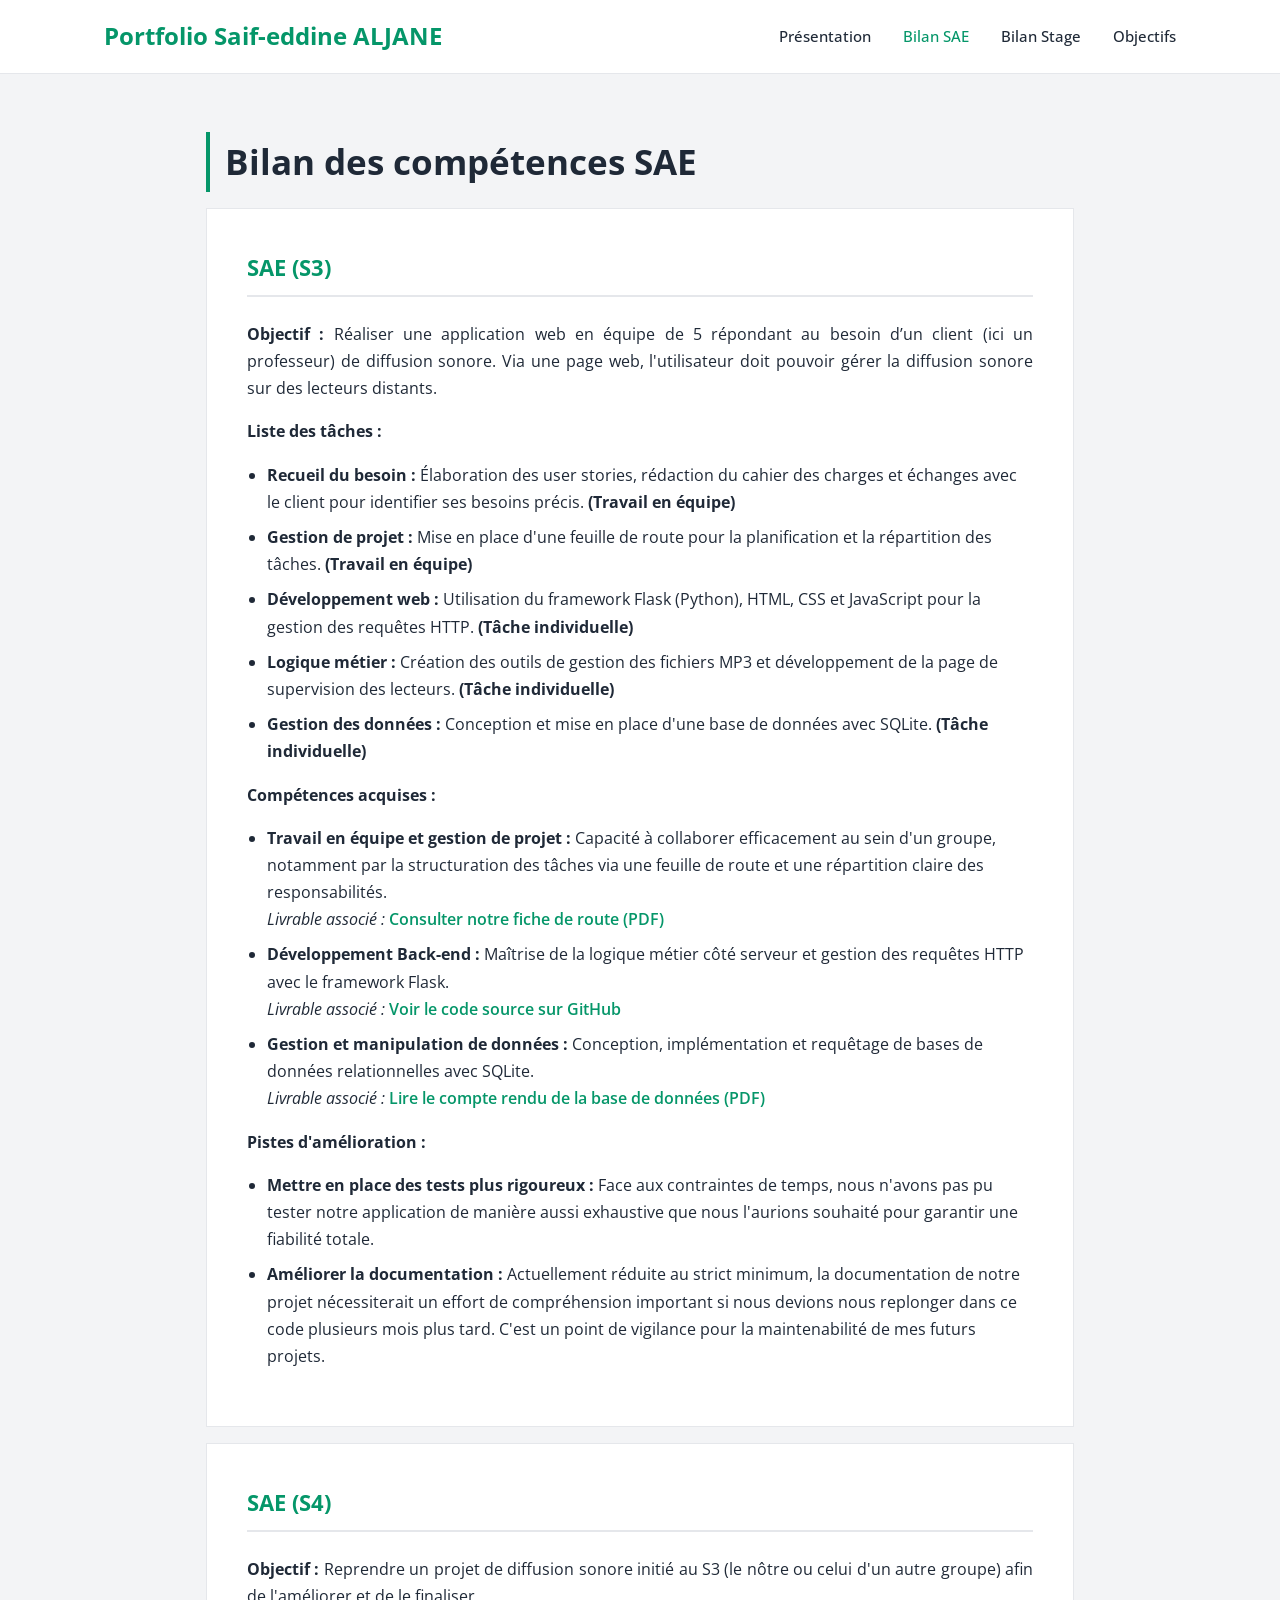
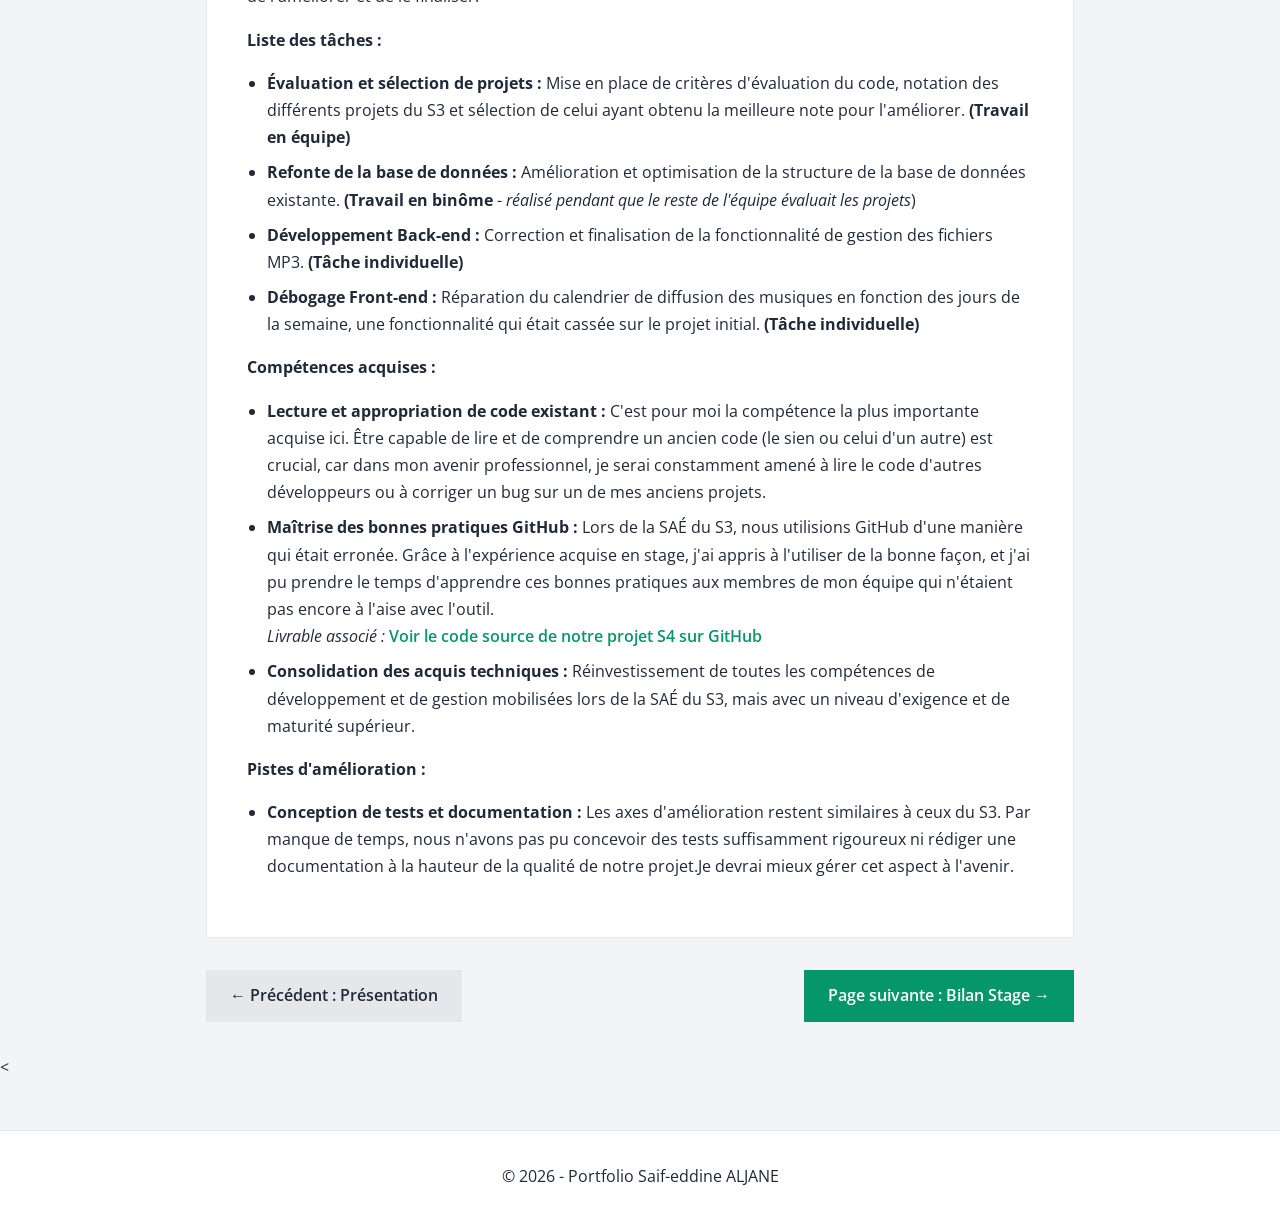
==== competences.html @ 90837156 "Déplacement des fichiers à la racine pour GitHub Pages" ====
<!DOCTYPE html>
<html lang="fr">
<head>
    <meta charset="UTF-8">
    <meta name="viewport" content="width=device-width, initial-scale=1.0">
    <title>Bilan SAÉ - Portfolio</title>
    <link rel="stylesheet" href="assets/css/style.css">
</head>
<body>
    <header>
        <nav>
            <div class="logo">Portfolio Saif-eddine ALJANE</div>
            <ul class="nav-links">
                <li><a href="index.html"> Présentation</a></li>
                <li><a href="competences.html" style="color: var(--secondary-color);">Bilan SAE</a></li>
                <li><a href="stage.html">Bilan Stage</a></li>
                <li><a href="objectifs.html">Objectifs</a></li>
            </ul>
        </nav>
    </header>

    <main>
        <h1 class="page-title">Bilan des compétences SAE</h1>
        
        <section class="section-card">
            <h2>SAE (S3)</h2>
            <div class="content-text">
                <p><strong>Objectif :</strong> Réaliser une application web en équipe de 5 répondant au besoin d’un client (ici un professeur) de diffusion sonore. Via une page web, l'utilisateur doit pouvoir gérer la diffusion sonore sur des lecteurs distants.</p>
                
                <p><strong>Liste des tâches :</strong></p>
                <ul>
                    <li><strong>Recueil du besoin :</strong> Élaboration des user stories, rédaction du cahier des charges et échanges avec le client pour identifier ses besoins précis. <strong>(Travail en équipe)</strong></li>
                    <li><strong>Gestion de projet :</strong> Mise en place d'une feuille de route pour la planification et la répartition des tâches. <strong>(Travail en équipe)</strong></li>
                    <li><strong>Développement web :</strong> Utilisation du framework Flask (Python), HTML, CSS et JavaScript pour la gestion des requêtes HTTP. <strong>(Tâche individuelle)</strong></li>
                    <li><strong>Logique métier :</strong> Création des outils de gestion des fichiers MP3 et développement de la page de supervision des lecteurs. <strong>(Tâche individuelle)</strong></li>
                    <li><strong>Gestion des données :</strong> Conception et mise en place d'une base de données avec SQLite. <strong>(Tâche individuelle)</strong></li>
                </ul>

                <p><strong>Compétences acquises :</strong></p>
                <ul>
                    <li><strong>Travail en équipe et gestion de projet :</strong> Capacité à collaborer efficacement au sein d'un groupe, notamment par la structuration des tâches via une feuille de route et une répartition claire des responsabilités. 
                        <br><em>Livrable associé :</em> <a href="assets/docs/Fiche_de_route.pdf" target="_blank" class="btn-link">Consulter notre fiche de route (PDF)</a>
                    </li>
                    <li><strong>Développement Back-end :</strong> Maîtrise de la logique métier côté serveur et gestion des requêtes HTTP avec le framework Flask. 
                        <br><em>Livrable associé :</em> <a href="https://github.com/hrtxr/SoundStream" target="_blank" class="btn-link">Voir le code source sur GitHub</a>
                    </li>
                    <li><strong>Gestion et manipulation de données :</strong> Conception, implémentation et requêtage de bases de données relationnelles avec SQLite. 
                        <br><em>Livrable associé :</em> <a href="assets/docs/Compte_rendu_base_de_données.pdf" target="_blank" class="btn-link">Lire le compte rendu de la base de données (PDF)</a>
                    </li>
                </ul>

                <p><strong>Pistes d'amélioration :</strong></p>
                <ul>
                    <li><strong>Mettre en place des tests plus rigoureux :</strong> Face aux contraintes de temps, nous n'avons pas pu tester notre application de manière aussi exhaustive que nous l'aurions souhaité pour garantir une fiabilité totale.</li>
                    <li><strong>Améliorer la documentation :</strong> Actuellement réduite au strict minimum, la documentation de notre projet nécessiterait un effort de compréhension important si nous devions nous replonger dans ce code plusieurs mois plus tard. C'est un point de vigilance pour la maintenabilité de mes futurs projets.</li>
                </ul>
            </div>
        </section>

        <section class="section-card">
            <h2>SAE (S4)</h2>
            <div class="content-text">
                <p><strong>Objectif :</strong> Reprendre un projet de diffusion sonore initié au S3 (le nôtre ou celui d'un autre groupe) afin de l'améliorer et de le finaliser.</p>

                <p><strong>Liste des tâches :</strong></p>
                <ul>
                    <li><strong>Évaluation et sélection de projets :</strong> Mise en place de critères d'évaluation du code, notation des différents projets du S3 et sélection de celui ayant obtenu la meilleure note pour l'améliorer. <strong>(Travail en équipe)</strong></li>
                    <li><strong>Refonte de la base de données :</strong> Amélioration et optimisation de la structure de la base de données existante. <strong>(Travail en binôme</strong> - <em>réalisé pendant que le reste de l'équipe évaluait les projets</em>)</li>
                    <li><strong>Développement Back-end :</strong> Correction et finalisation de la fonctionnalité de gestion des fichiers MP3. <strong>(Tâche individuelle)</strong></li>
                    <li><strong>Débogage Front-end :</strong> Réparation du calendrier de diffusion des musiques en fonction des jours de la semaine, une fonctionnalité qui était cassée sur le projet initial. <strong>(Tâche individuelle)</strong></li>
                </ul>

                <p><strong>Compétences acquises :</strong></p>
                <ul>
                    <li><strong>Lecture et appropriation de code existant :</strong> C'est pour moi la compétence la plus importante acquise ici. Être capable de lire et de comprendre un ancien code (le sien ou celui d'un autre) est crucial, car dans mon avenir professionnel, je serai constamment amené à lire le code d'autres développeurs ou à corriger un bug sur un de mes anciens projets.</li>
                    <li><strong>Maîtrise des bonnes pratiques GitHub :</strong> Lors de la SAÉ du S3, nous utilisions GitHub d'une manière qui était erronée. Grâce à l'expérience acquise en stage, j'ai appris à l'utiliser de la bonne façon, et j'ai pu prendre le temps d'apprendre ces bonnes pratiques aux membres de mon équipe qui n'étaient pas encore à l'aise avec l'outil.
                        <br><em>Livrable associé :</em> <a href="https://github.com/Hachimohammed/SoundStream" target="_blank" class="btn-link">Voir le code source de notre projet S4 sur GitHub</a>
                    </li>
                    <li><strong>Consolidation des acquis techniques :</strong> Réinvestissement de toutes les compétences de développement et de gestion mobilisées lors de la SAÉ du S3, mais avec un niveau d'exigence et de maturité supérieur.</li>
                </ul>

                <p><strong>Pistes d'amélioration :</strong></p>
                <ul>
                    <li><strong>Conception de tests et documentation :</strong> Les axes d'amélioration restent similaires à ceux du S3. Par manque de temps, nous n'avons pas pu concevoir des tests suffisamment rigoureux ni rédiger une documentation à la hauteur de la qualité de notre projet.Je devrai mieux gérer cet aspect à l'avenir.</li>
                </ul>
            </div>
        </section>

        <div class="pagination">
            <a href="index.html" class="btn-nav btn-nav-prev">&larr; Précédent : Présentation</a>
            <a href="stage.html" class="btn-nav">Page suivante : Bilan Stage &rarr;</a>
        </div>

    </main>
    <<footer><p>&copy; 2026 - Portfolio Saif-eddine ALJANE</p></footer>
</body>
</html>
---- assets/css/style.css ----
@import url('https://fonts.googleapis.com/css2?family=Open+Sans:wght@400;500;600;700&display=swap');

:root {
    --primary-color: #ffffff;
    --secondary-color: #059669;
    --secondary-hover: #047857;
    --bg-color: #f3f4f6;
    --text-color: #1f2937;
    --text-muted: #4b5563;
    --card-bg: #ffffff;
    --border-color: #e5e7eb;
}

* {
    margin: 0;
    padding: 0;
    box-sizing: border-box;
}

body {
    font-family: 'Open Sans', sans-serif;
    background-color: var(--bg-color);
    color: var(--text-color);
    line-height: 1.7;
}

header {
    background-color: var(--primary-color);
    position: fixed;
    width: 100%;
    top: 0;
    z-index: 1000;
    border-bottom: 1px solid var(--border-color);
}

nav {
    display: flex;
    justify-content: space-between;
    align-items: center;
    padding: 1rem 5%;
    max-width: 1200px;
    margin: auto;
}

.logo {
    color: var(--secondary-color);
    font-size: 1.5rem;
    font-weight: 700;
}

.nav-links {
    display: flex;
    list-style: none;
}

.nav-links li {
    margin-left: 2rem;
}

.nav-links a {
    color: var(--text-color);
    text-decoration: none;
    font-weight: 500;
    font-size: 0.95rem;
    transition: color 0.3s ease;
}

.nav-links a:hover {
    color: var(--secondary-color);
}

main {
    padding-top: 100px;
    max-width: 900px;
    margin: 0 auto;
    padding-bottom: 2rem;
}

h1.page-title {
    font-size: 2.2rem;
    color: var(--text-color);
    margin: 2rem 1rem 1rem 1rem;
    border-left: 4px solid var(--secondary-color);
    padding-left: 15px;
}

.section-card {
    background: var(--card-bg);
    padding: 2.5rem;
    margin: 1rem;
    border: 1px solid var(--border-color);
    border-radius: 0; 
}

.section-card h2 {
    color: var(--secondary-color);
    margin-bottom: 1.5rem;
    font-size: 1.4rem;
    border-bottom: 2px solid var(--border-color);
    padding-bottom: 0.5rem;
}

.section-card h3 {
    margin-top: 1.5rem;
    margin-bottom: 0.5rem;
    color: var(--text-color);
}

.content-text p {
    margin-bottom: 1rem;
    text-align: justify;
}

.content-text ul {
    margin-left: 20px;
    margin-bottom: 1rem;
}

.content-text li {
    margin-bottom: 0.5rem;
}

.btn-link {
    color: var(--secondary-color);
    text-decoration: none;
    font-weight: 600;
}

.btn-link:hover {
    text-decoration: underline;
}

/* --- Pagination (Boutons page suivante/précédente) --- */
.pagination {
    display: flex;
    justify-content: space-between;
    margin: 2rem 1rem 0 1rem;
}

.pagination.right-only {
    justify-content: flex-end;
}

.btn-nav {
    display: inline-block;
    padding: 0.8rem 1.5rem;
    background-color: var(--secondary-color);
    color: #ffffff;
    text-decoration: none;
    font-weight: 600;
    border: none;
    transition: background-color 0.3s ease;
}

.btn-nav:hover {
    background-color: var(--secondary-hover);
    color: #ffffff;
}

.btn-nav-prev {
    background-color: #e5e7eb;
    color: var(--text-color);
}

.btn-nav-prev:hover {
    background-color: #d1d5db;
    color: var(--text-color);
}

footer {
    text-align: center;
    padding: 2rem;
    background-color: var(--primary-color);
    border-top: 1px solid var(--border-color);
    margin-top: 3rem;
}

.instruction {
    color: var(--text-muted);
    font-style: italic;
    font-size: 0.9rem;
    margin-bottom: 15px;
    border-left: 3px solid var(--secondary-color);
    padding-left: 10px;
}
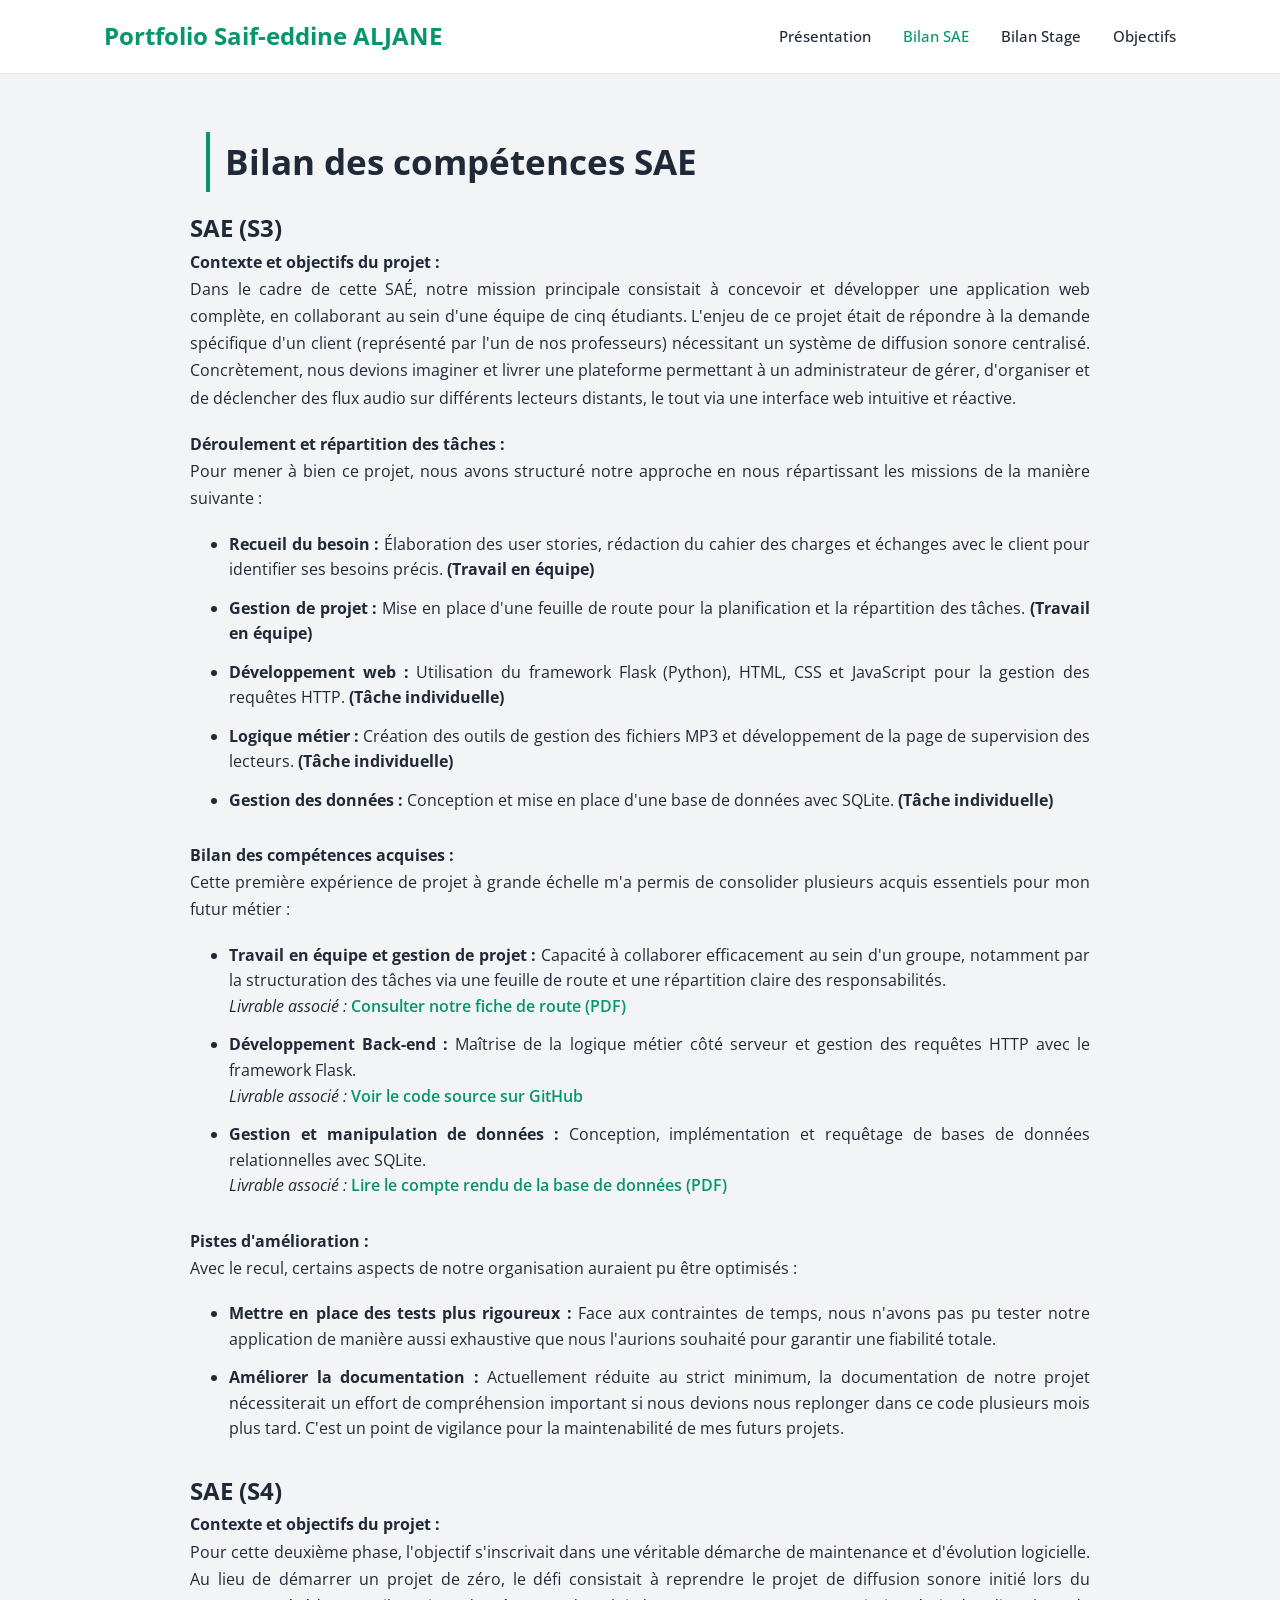
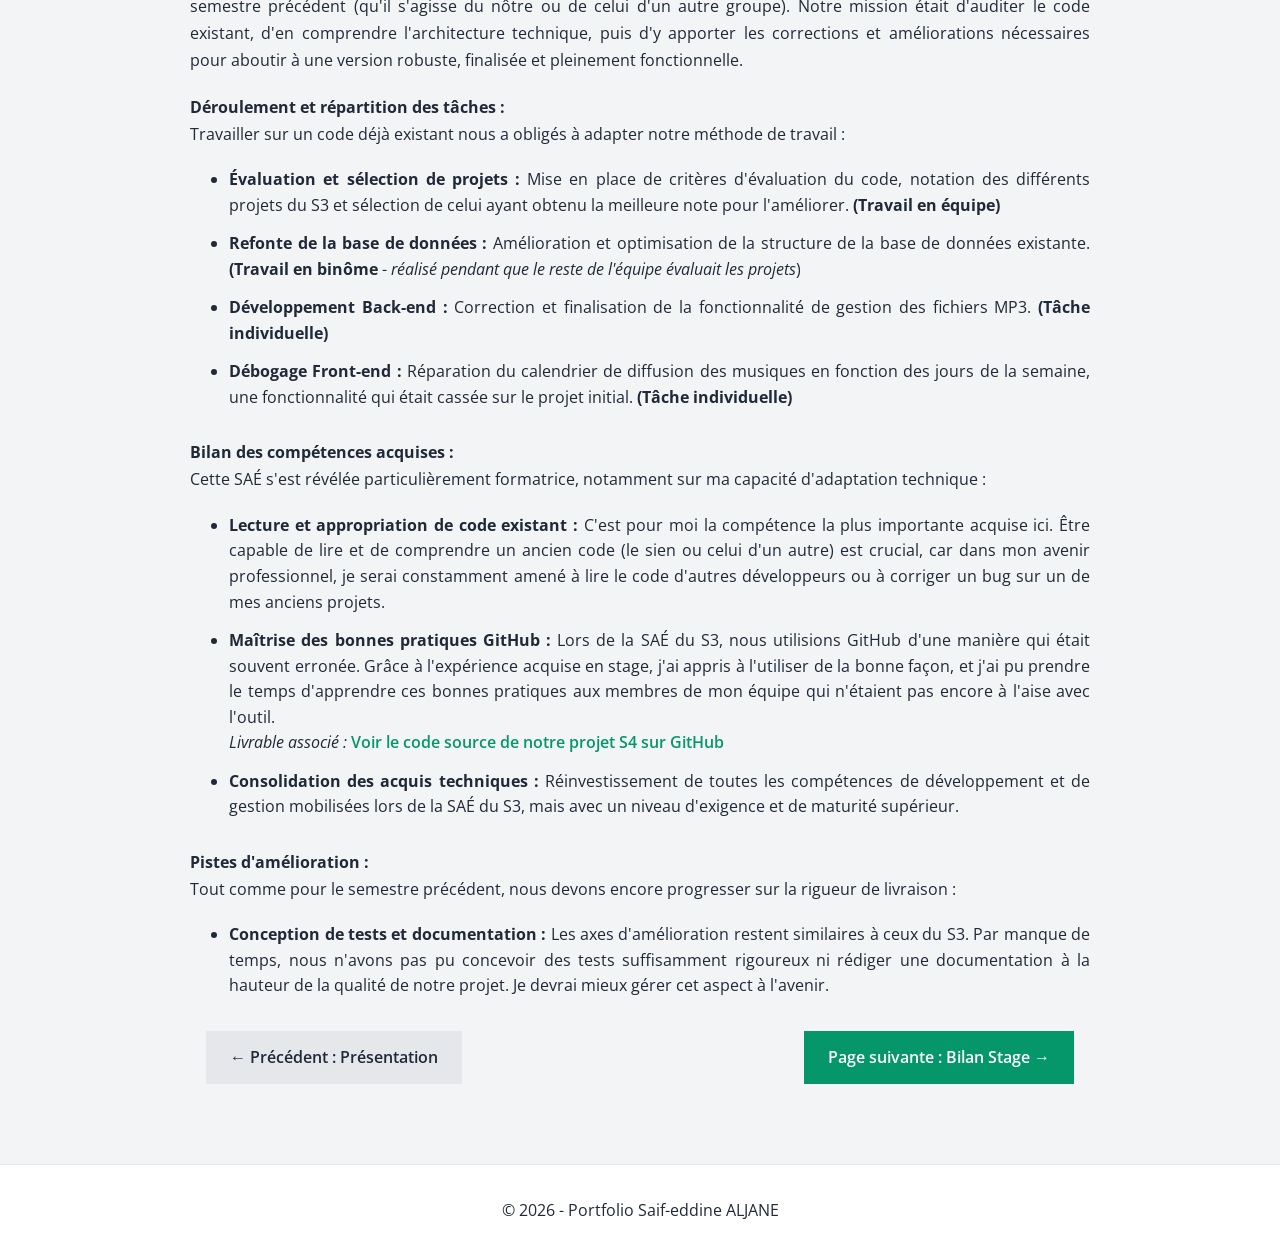
==== commit 05c33288: "portfolio v2" ====
--- a/competences.html
+++ b/competences.html
@@ -5,6 +5,25 @@
     <meta name="viewport" content="width=device-width, initial-scale=1.0">
     <title>Bilan SAÉ - Portfolio</title>
     <link rel="stylesheet" href="assets/css/style.css">
+    <style>
+        /* Optimisations pour le confort de lecture et l'alignement */
+        .content-text p {
+            text-align: justify;
+            margin-bottom: 1.2rem;
+        }
+        .content-text ul {
+            margin-bottom: 1.8rem;
+            padding-left: 1.2rem;
+        }
+        .content-text li {
+            text-align: justify;
+            margin-bottom: 0.8rem; /* Donne de l'espace entre chaque puce */
+            line-height: 1.6;
+        }
+        .content-text li br {
+            margin-bottom: 0.3rem;
+        }
+    </style>
 </head>
 <body>
     <header>
@@ -22,12 +41,14 @@
     <main>
         <h1 class="page-title">Bilan des compétences SAE</h1>
         
-        <section class="section-card">
+
             <h2>SAE (S3)</h2>
             <div class="content-text">
-                <p><strong>Objectif :</strong> Réaliser une application web en équipe de 5 répondant au besoin d’un client (ici un professeur) de diffusion sonore. Via une page web, l'utilisateur doit pouvoir gérer la diffusion sonore sur des lecteurs distants.</p>
+                <p><strong>Contexte et objectifs du projet :</strong><br>
+                Dans le cadre de cette SAÉ, notre mission principale consistait à concevoir et développer une application web complète, en collaborant au sein d'une équipe de cinq étudiants. L'enjeu de ce projet était de répondre à la demande spécifique d'un client (représenté par l'un de nos professeurs) nécessitant un système de diffusion sonore centralisé. Concrètement, nous devions imaginer et livrer une plateforme permettant à un administrateur de gérer, d'organiser et de déclencher des flux audio sur différents lecteurs distants, le tout via une interface web intuitive et réactive.</p>
                 
-                <p><strong>Liste des tâches :</strong></p>
+                <p><strong>Déroulement et répartition des tâches :</strong><br>
+                Pour mener à bien ce projet, nous avons structuré notre approche en nous répartissant les missions de la manière suivante :</p>
                 <ul>
                     <li><strong>Recueil du besoin :</strong> Élaboration des user stories, rédaction du cahier des charges et échanges avec le client pour identifier ses besoins précis. <strong>(Travail en équipe)</strong></li>
                     <li><strong>Gestion de projet :</strong> Mise en place d'une feuille de route pour la planification et la répartition des tâches. <strong>(Travail en équipe)</strong></li>
@@ -36,7 +57,8 @@
                     <li><strong>Gestion des données :</strong> Conception et mise en place d'une base de données avec SQLite. <strong>(Tâche individuelle)</strong></li>
                 </ul>
 
-                <p><strong>Compétences acquises :</strong></p>
+                <p><strong>Bilan des compétences acquises :</strong><br>
+                Cette première expérience de projet à grande échelle m'a permis de consolider plusieurs acquis essentiels pour mon futur métier :</p>
                 <ul>
                     <li><strong>Travail en équipe et gestion de projet :</strong> Capacité à collaborer efficacement au sein d'un groupe, notamment par la structuration des tâches via une feuille de route et une répartition claire des responsabilités. 
                         <br><em>Livrable associé :</em> <a href="assets/docs/Fiche_de_route.pdf" target="_blank" class="btn-link">Consulter notre fiche de route (PDF)</a>
@@ -49,20 +71,23 @@
                     </li>
                 </ul>
 
-                <p><strong>Pistes d'amélioration :</strong></p>
+                <p><strong>Pistes d'amélioration :</strong><br>
+                Avec le recul, certains aspects de notre organisation auraient pu être optimisés :</p>
                 <ul>
                     <li><strong>Mettre en place des tests plus rigoureux :</strong> Face aux contraintes de temps, nous n'avons pas pu tester notre application de manière aussi exhaustive que nous l'aurions souhaité pour garantir une fiabilité totale.</li>
                     <li><strong>Améliorer la documentation :</strong> Actuellement réduite au strict minimum, la documentation de notre projet nécessiterait un effort de compréhension important si nous devions nous replonger dans ce code plusieurs mois plus tard. C'est un point de vigilance pour la maintenabilité de mes futurs projets.</li>
                 </ul>
             </div>
-        </section>
+        
 
-        <section class="section-card">
+        
             <h2>SAE (S4)</h2>
             <div class="content-text">
-                <p><strong>Objectif :</strong> Reprendre un projet de diffusion sonore initié au S3 (le nôtre ou celui d'un autre groupe) afin de l'améliorer et de le finaliser.</p>
+                <p><strong>Contexte et objectifs du projet :</strong><br>
+                Pour cette deuxième phase, l'objectif s'inscrivait dans une véritable démarche de maintenance et d'évolution logicielle. Au lieu de démarrer un projet de zéro, le défi consistait à reprendre le projet de diffusion sonore initié lors du semestre précédent (qu'il s'agisse du nôtre ou de celui d'un autre groupe). Notre mission était d'auditer le code existant, d'en comprendre l'architecture technique, puis d'y apporter les corrections et améliorations nécessaires pour aboutir à une version robuste, finalisée et pleinement fonctionnelle.</p>
 
-                <p><strong>Liste des tâches :</strong></p>
+                <p><strong>Déroulement et répartition des tâches :</strong><br>
+                Travailler sur un code déjà existant nous a obligés à adapter notre méthode de travail :</p>
                 <ul>
                     <li><strong>Évaluation et sélection de projets :</strong> Mise en place de critères d'évaluation du code, notation des différents projets du S3 et sélection de celui ayant obtenu la meilleure note pour l'améliorer. <strong>(Travail en équipe)</strong></li>
                     <li><strong>Refonte de la base de données :</strong> Amélioration et optimisation de la structure de la base de données existante. <strong>(Travail en binôme</strong> - <em>réalisé pendant que le reste de l'équipe évaluait les projets</em>)</li>
@@ -70,21 +95,23 @@
                     <li><strong>Débogage Front-end :</strong> Réparation du calendrier de diffusion des musiques en fonction des jours de la semaine, une fonctionnalité qui était cassée sur le projet initial. <strong>(Tâche individuelle)</strong></li>
                 </ul>
 
-                <p><strong>Compétences acquises :</strong></p>
+                <p><strong>Bilan des compétences acquises :</strong><br>
+                Cette SAÉ s'est révélée particulièrement formatrice, notamment sur ma capacité d'adaptation technique :</p>
                 <ul>
                     <li><strong>Lecture et appropriation de code existant :</strong> C'est pour moi la compétence la plus importante acquise ici. Être capable de lire et de comprendre un ancien code (le sien ou celui d'un autre) est crucial, car dans mon avenir professionnel, je serai constamment amené à lire le code d'autres développeurs ou à corriger un bug sur un de mes anciens projets.</li>
-                    <li><strong>Maîtrise des bonnes pratiques GitHub :</strong> Lors de la SAÉ du S3, nous utilisions GitHub d'une manière qui était erronée. Grâce à l'expérience acquise en stage, j'ai appris à l'utiliser de la bonne façon, et j'ai pu prendre le temps d'apprendre ces bonnes pratiques aux membres de mon équipe qui n'étaient pas encore à l'aise avec l'outil.
+                    <li><strong>Maîtrise des bonnes pratiques GitHub :</strong> Lors de la SAÉ du S3, nous utilisions GitHub d'une manière qui était souvent erronée. Grâce à l'expérience acquise en stage, j'ai appris à l'utiliser de la bonne façon, et j'ai pu prendre le temps d'apprendre ces bonnes pratiques aux membres de mon équipe qui n'étaient pas encore à l'aise avec l'outil.
                         <br><em>Livrable associé :</em> <a href="https://github.com/Hachimohammed/SoundStream" target="_blank" class="btn-link">Voir le code source de notre projet S4 sur GitHub</a>
                     </li>
                     <li><strong>Consolidation des acquis techniques :</strong> Réinvestissement de toutes les compétences de développement et de gestion mobilisées lors de la SAÉ du S3, mais avec un niveau d'exigence et de maturité supérieur.</li>
                 </ul>
 
-                <p><strong>Pistes d'amélioration :</strong></p>
+                <p><strong>Pistes d'amélioration :</strong><br>
+                Tout comme pour le semestre précédent, nous devons encore progresser sur la rigueur de livraison :</p>
                 <ul>
-                    <li><strong>Conception de tests et documentation :</strong> Les axes d'amélioration restent similaires à ceux du S3. Par manque de temps, nous n'avons pas pu concevoir des tests suffisamment rigoureux ni rédiger une documentation à la hauteur de la qualité de notre projet.Je devrai mieux gérer cet aspect à l'avenir.</li>
+                    <li><strong>Conception de tests et documentation :</strong> Les axes d'amélioration restent similaires à ceux du S3. Par manque de temps, nous n'avons pas pu concevoir des tests suffisamment rigoureux ni rédiger une documentation à la hauteur de la qualité de notre projet. Je devrai mieux gérer cet aspect à l'avenir.</li>
                 </ul>
             </div>
-        </section>
+        
 
         <div class="pagination">
             <a href="index.html" class="btn-nav btn-nav-prev">&larr; Précédent : Présentation</a>
@@ -92,6 +119,6 @@
         </div>
 
     </main>
-    <<footer><p>&copy; 2026 - Portfolio Saif-eddine ALJANE</p></footer>
+    <footer><p>&copy; 2026 - Portfolio Saif-eddine ALJANE</p></footer>
 </body>
-</html>
+</html>
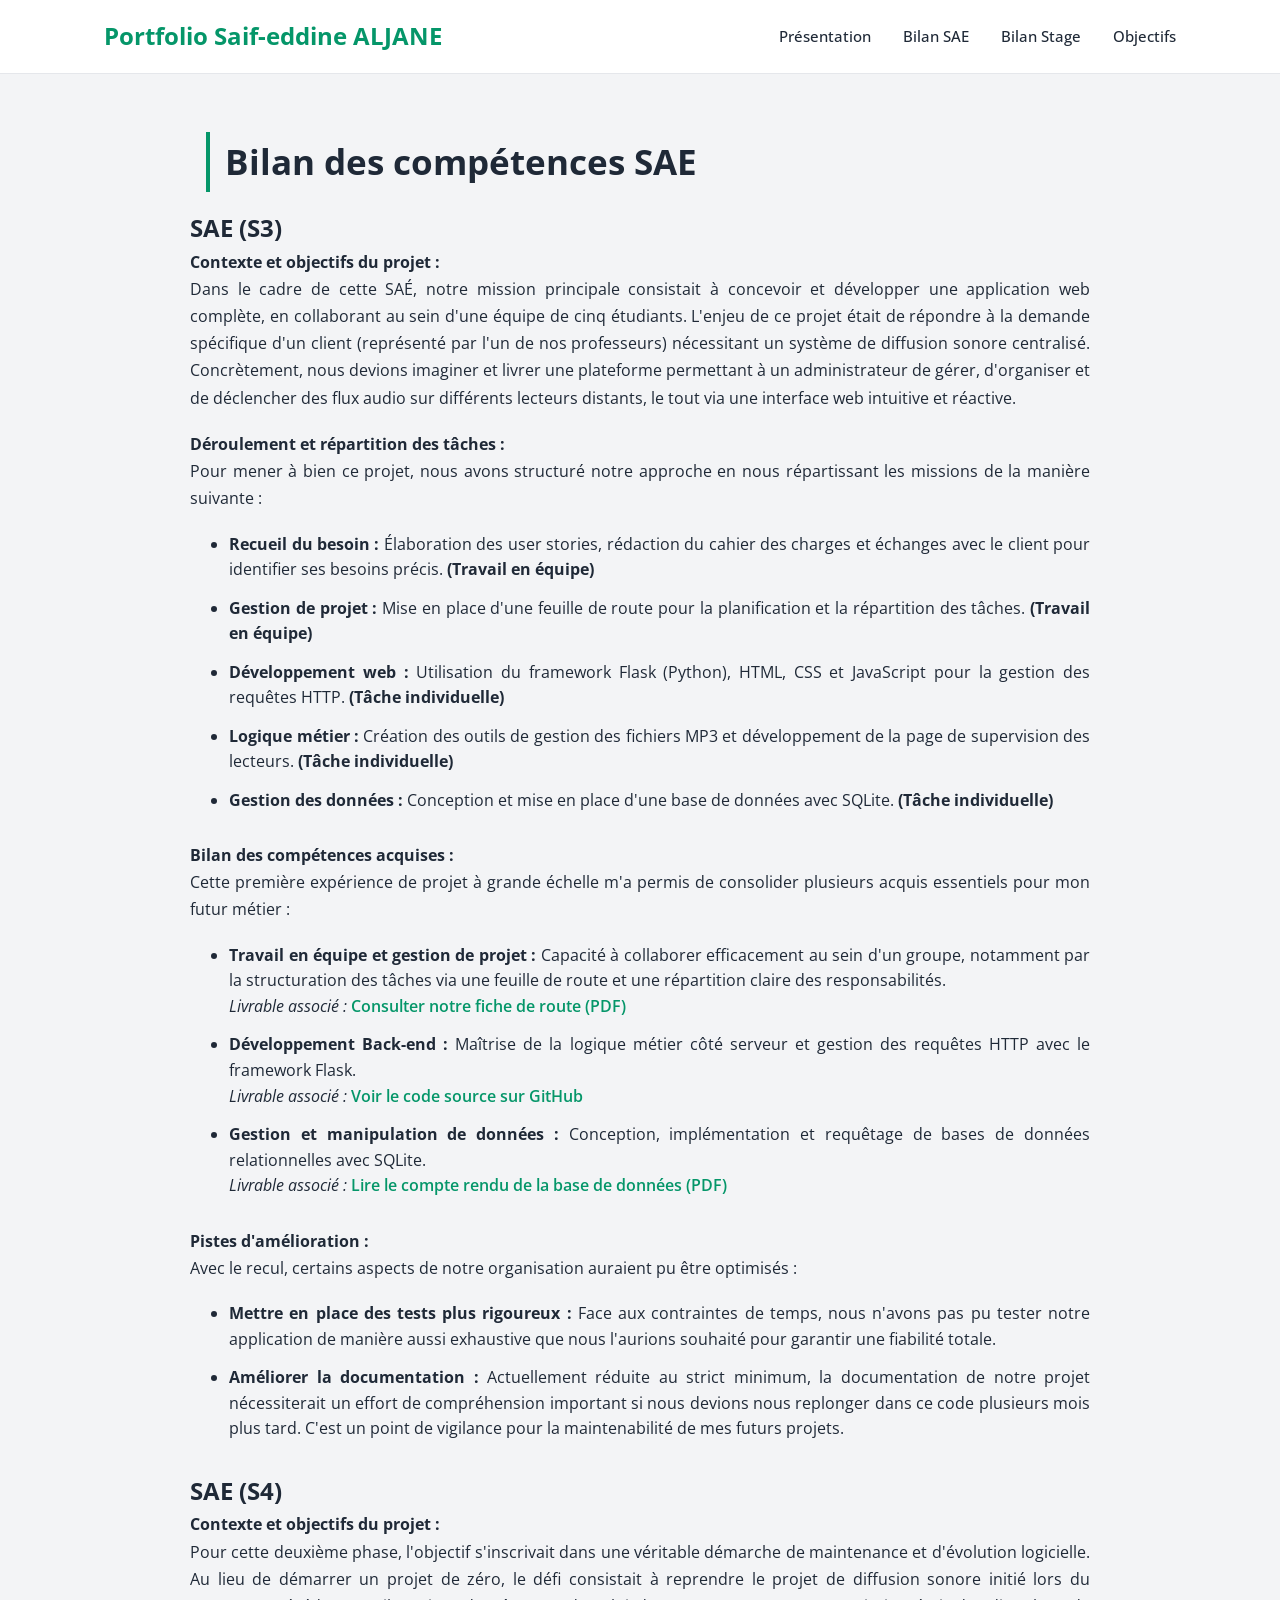
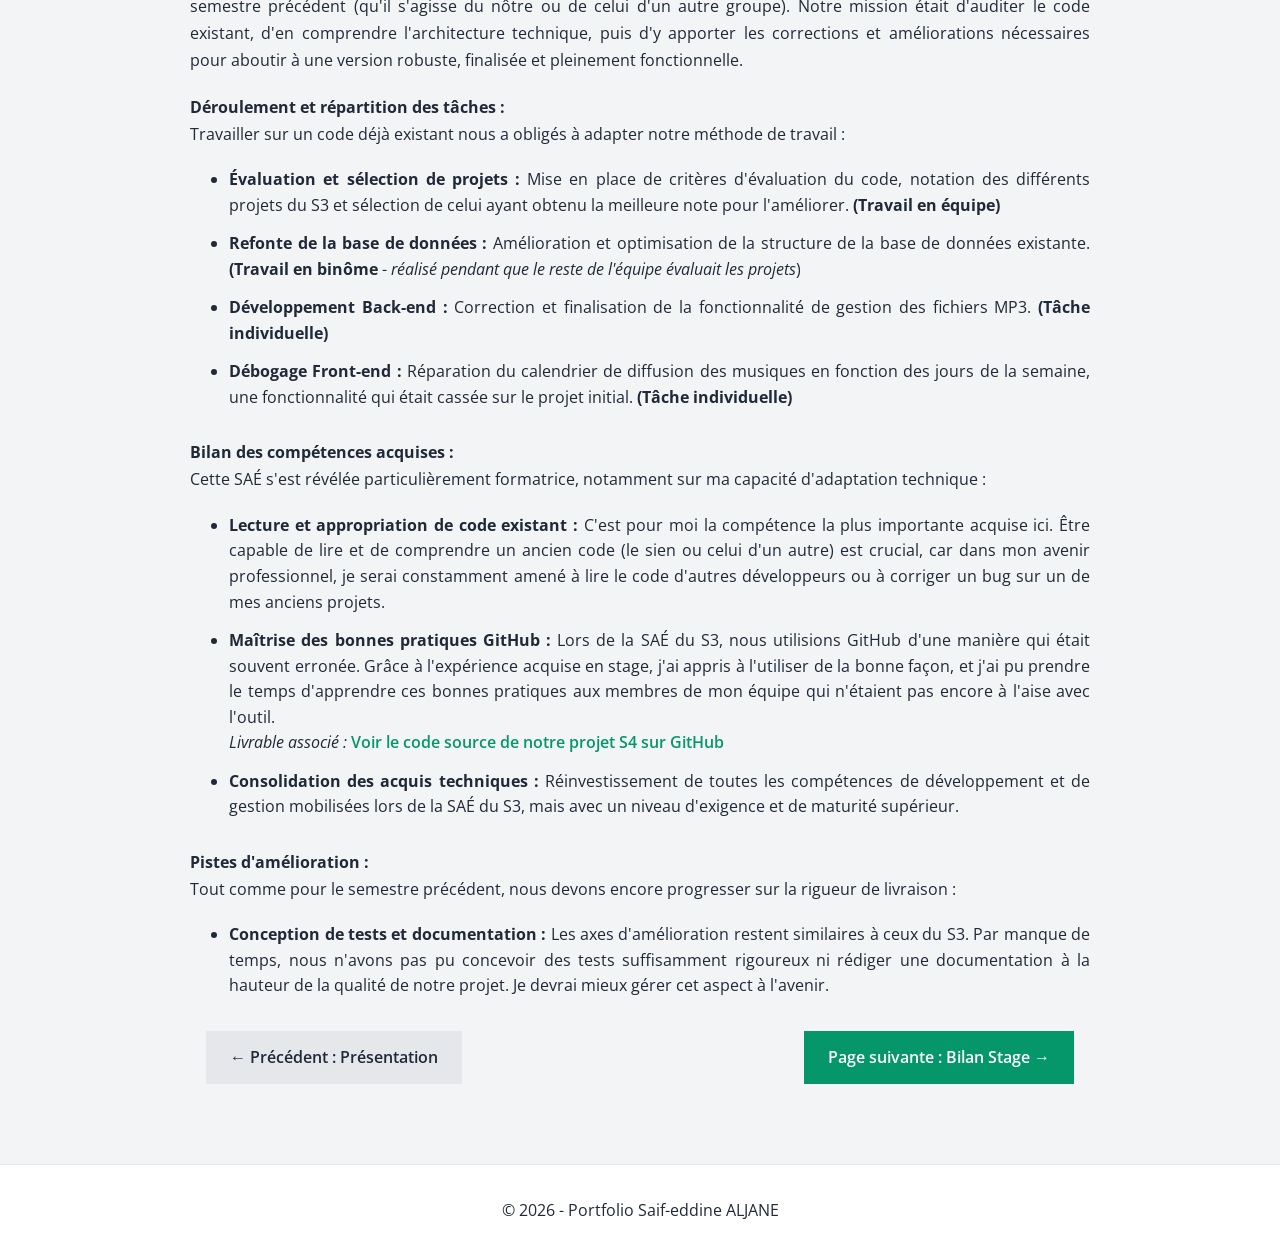
==== commit 40df173a: "fix des bug" ====
--- a/competences.html
+++ b/competences.html
@@ -28,14 +28,14 @@
 <body>
     <header>
         <nav>
-            <div class="logo">Portfolio Saif-eddine ALJANE</div>
-            <ul class="nav-links">
-                <li><a href="index.html"> Présentation</a></li>
-                <li><a href="competences.html" style="color: var(--secondary-color);">Bilan SAE</a></li>
-                <li><a href="stage.html">Bilan Stage</a></li>
-                <li><a href="objectifs.html">Objectifs</a></li>
-            </ul>
-        </nav>
+    <div class="logo">Portfolio Saif-eddine ALJANE</div>
+    <ul class="nav-links">
+        <li><a href="/portfolio/index.html">Présentation</a></li>
+        <li><a href="/portfolio/competences.html">Bilan SAE</a></li>
+        <li><a href="/portfolio/stage.html">Bilan Stage</a></li>
+        <li><a href="/portfolio/objectifs.html">Objectifs</a></li>
+    </ul>
+</nav>
     </header>
 
     <main>
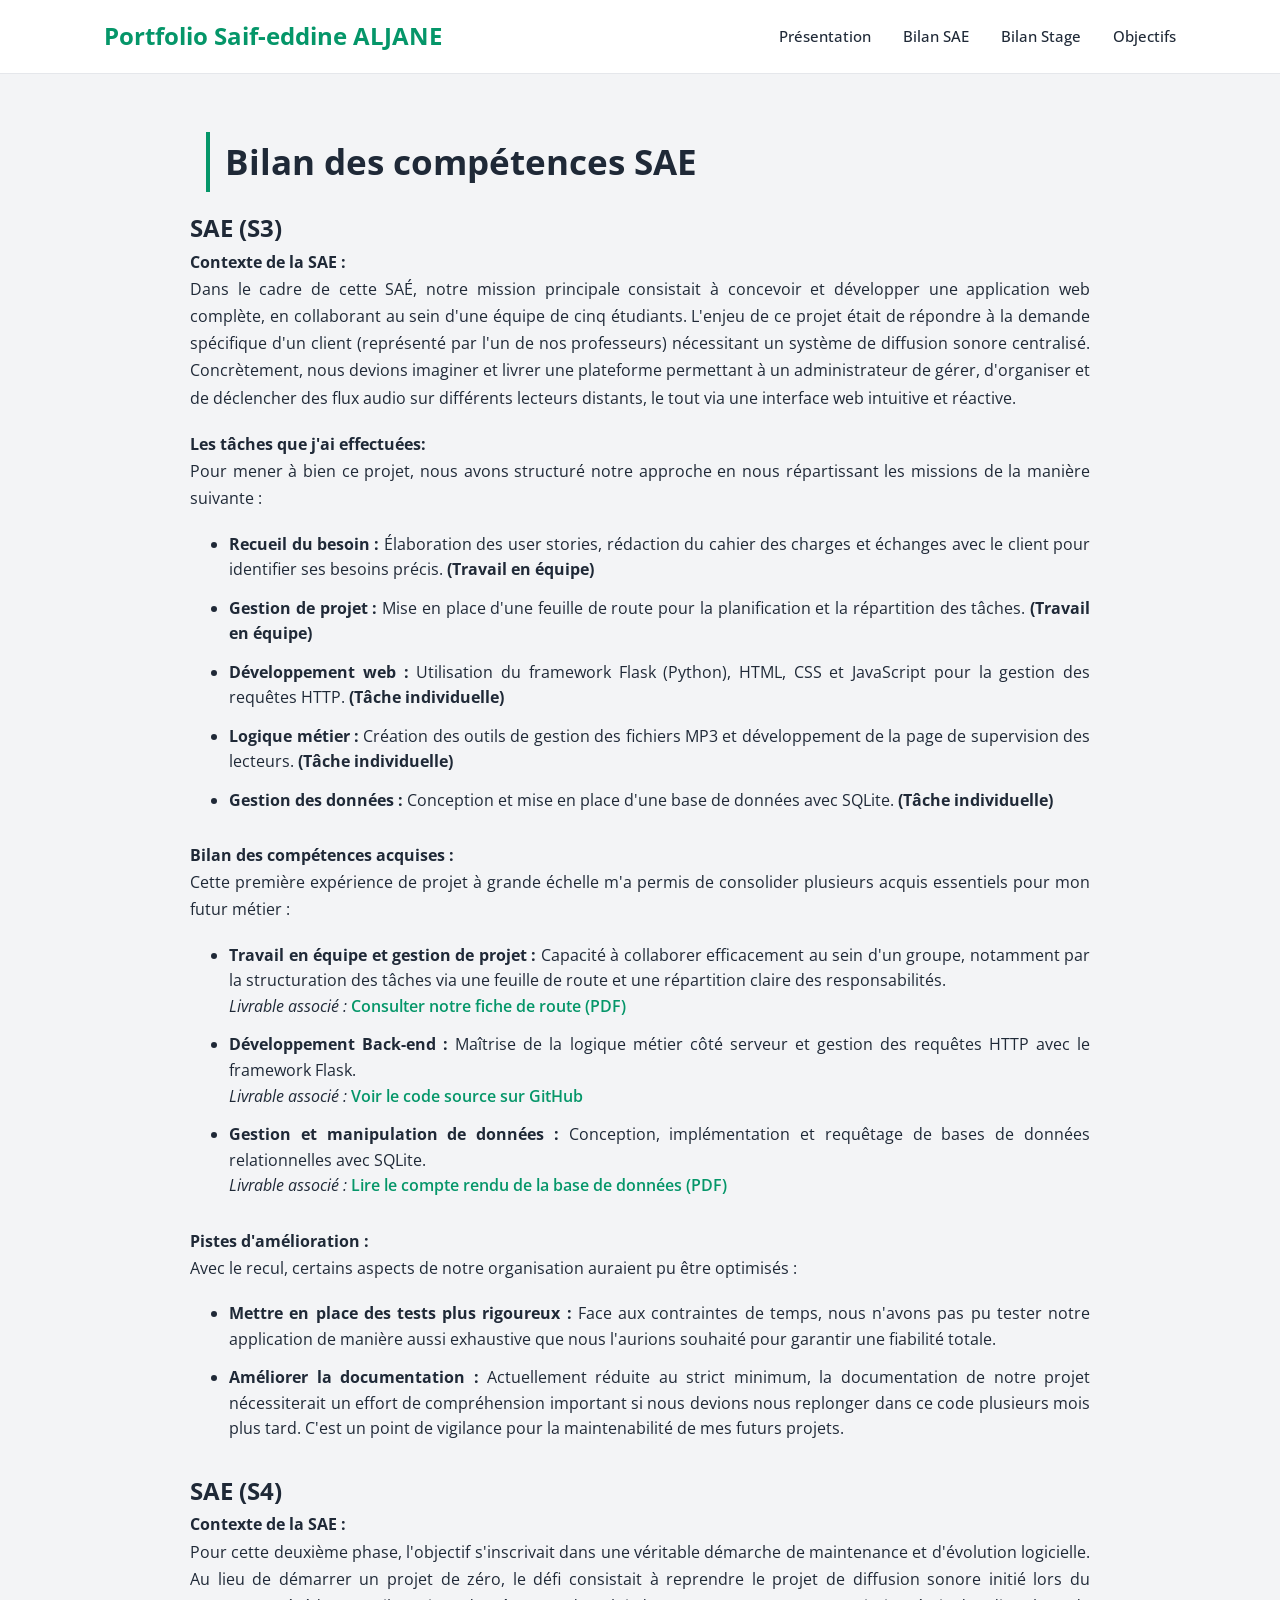
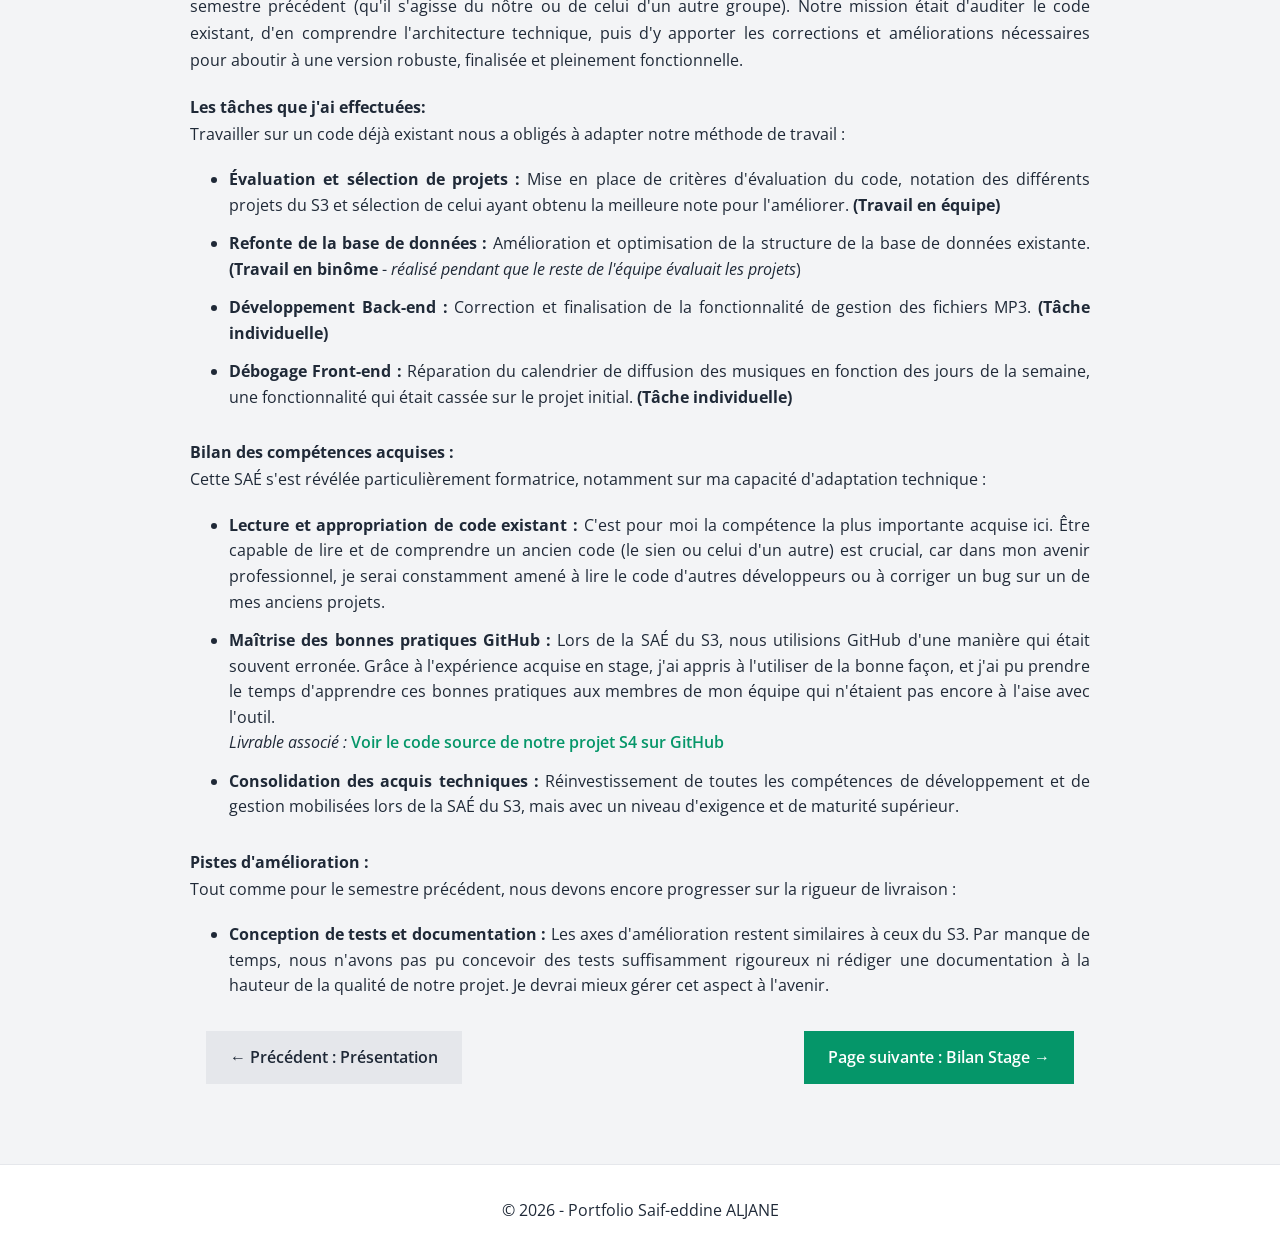
==== commit 24c5ac33: "fix" ====
--- a/competences.html
+++ b/competences.html
@@ -44,10 +44,10 @@
 
             <h2>SAE (S3)</h2>
             <div class="content-text">
-                <p><strong>Contexte et objectifs du projet :</strong><br>
+                <p><strong>Contexte de la SAE :</strong><br>
                 Dans le cadre de cette SAÉ, notre mission principale consistait à concevoir et développer une application web complète, en collaborant au sein d'une équipe de cinq étudiants. L'enjeu de ce projet était de répondre à la demande spécifique d'un client (représenté par l'un de nos professeurs) nécessitant un système de diffusion sonore centralisé. Concrètement, nous devions imaginer et livrer une plateforme permettant à un administrateur de gérer, d'organiser et de déclencher des flux audio sur différents lecteurs distants, le tout via une interface web intuitive et réactive.</p>
                 
-                <p><strong>Déroulement et répartition des tâches :</strong><br>
+                <p><strong>Les tâches que j'ai effectuées:</strong><br>
                 Pour mener à bien ce projet, nous avons structuré notre approche en nous répartissant les missions de la manière suivante :</p>
                 <ul>
                     <li><strong>Recueil du besoin :</strong> Élaboration des user stories, rédaction du cahier des charges et échanges avec le client pour identifier ses besoins précis. <strong>(Travail en équipe)</strong></li>
@@ -83,10 +83,10 @@
         
             <h2>SAE (S4)</h2>
             <div class="content-text">
-                <p><strong>Contexte et objectifs du projet :</strong><br>
+                <p><strong>Contexte de la SAE :</strong><br>
                 Pour cette deuxième phase, l'objectif s'inscrivait dans une véritable démarche de maintenance et d'évolution logicielle. Au lieu de démarrer un projet de zéro, le défi consistait à reprendre le projet de diffusion sonore initié lors du semestre précédent (qu'il s'agisse du nôtre ou de celui d'un autre groupe). Notre mission était d'auditer le code existant, d'en comprendre l'architecture technique, puis d'y apporter les corrections et améliorations nécessaires pour aboutir à une version robuste, finalisée et pleinement fonctionnelle.</p>
 
-                <p><strong>Déroulement et répartition des tâches :</strong><br>
+                <p><strong>Les tâches que j'ai effectuées:</strong><br>
                 Travailler sur un code déjà existant nous a obligés à adapter notre méthode de travail :</p>
                 <ul>
                     <li><strong>Évaluation et sélection de projets :</strong> Mise en place de critères d'évaluation du code, notation des différents projets du S3 et sélection de celui ayant obtenu la meilleure note pour l'améliorer. <strong>(Travail en équipe)</strong></li>
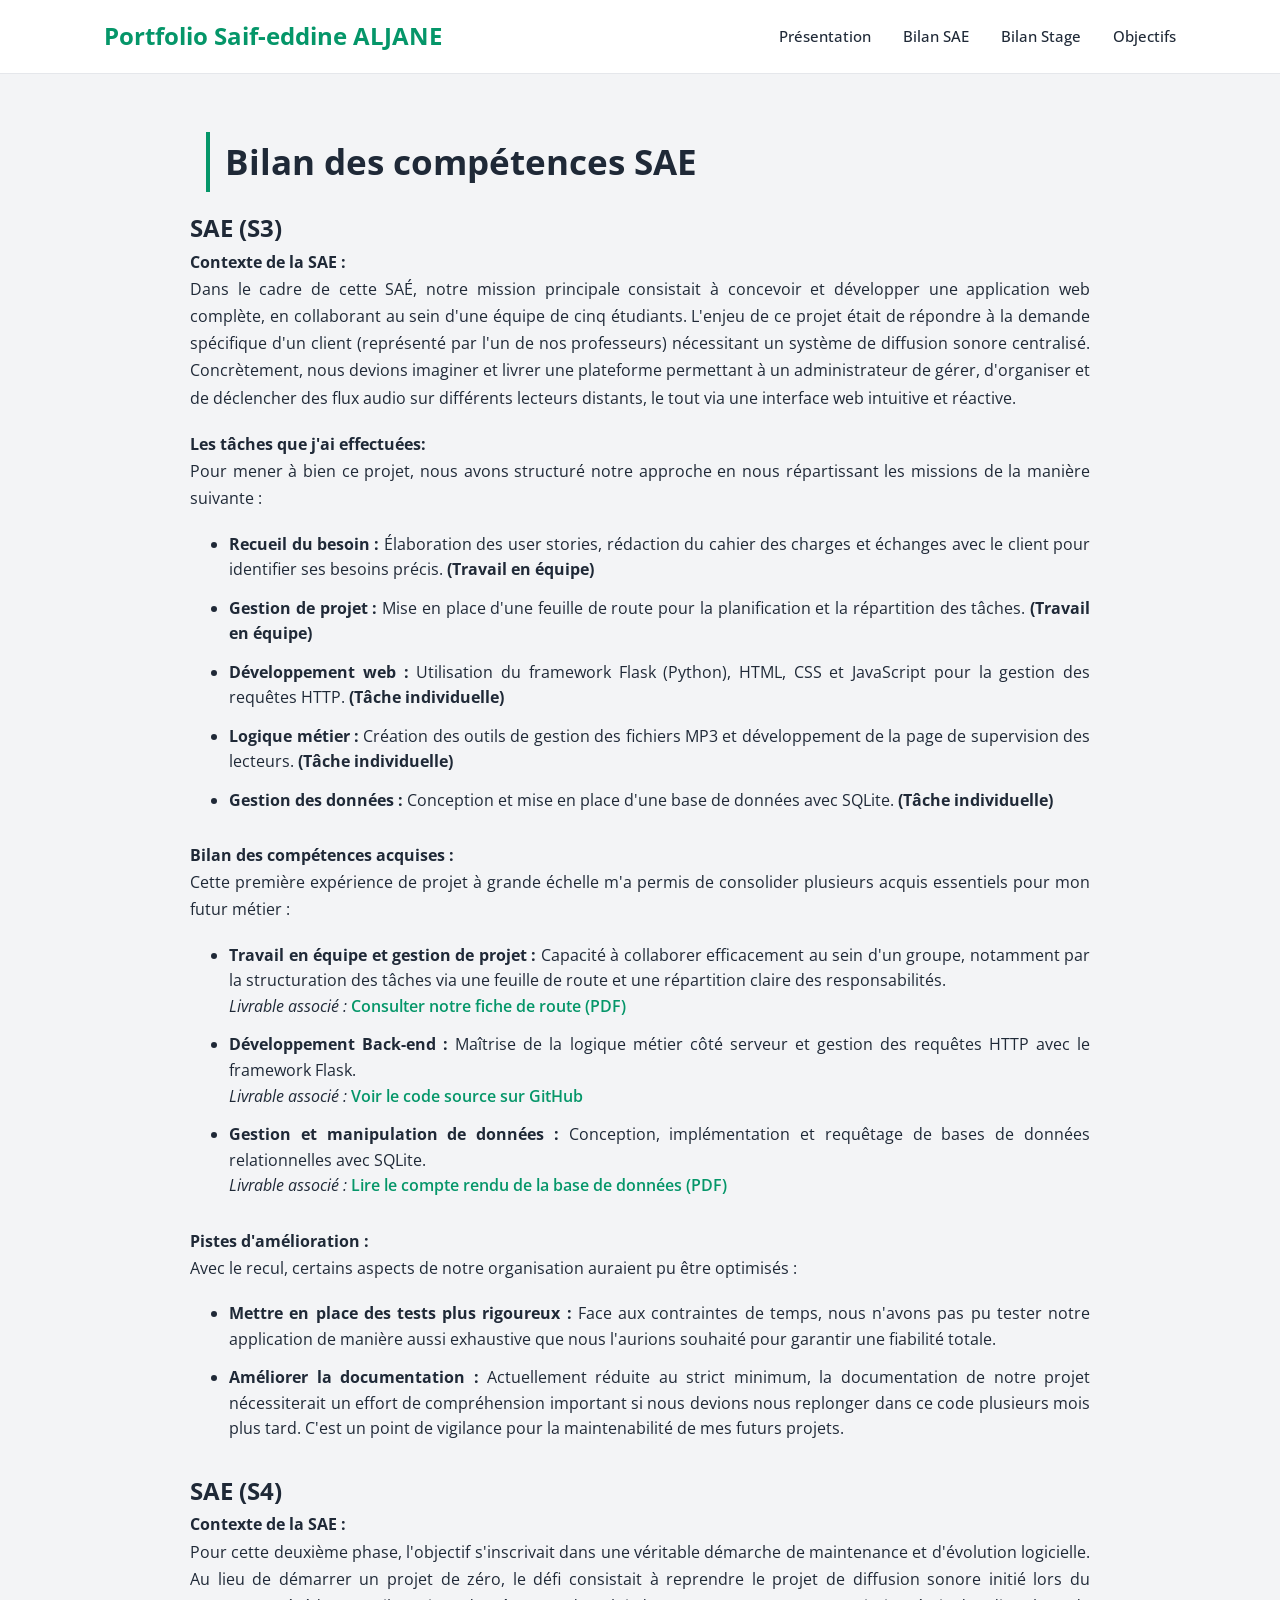
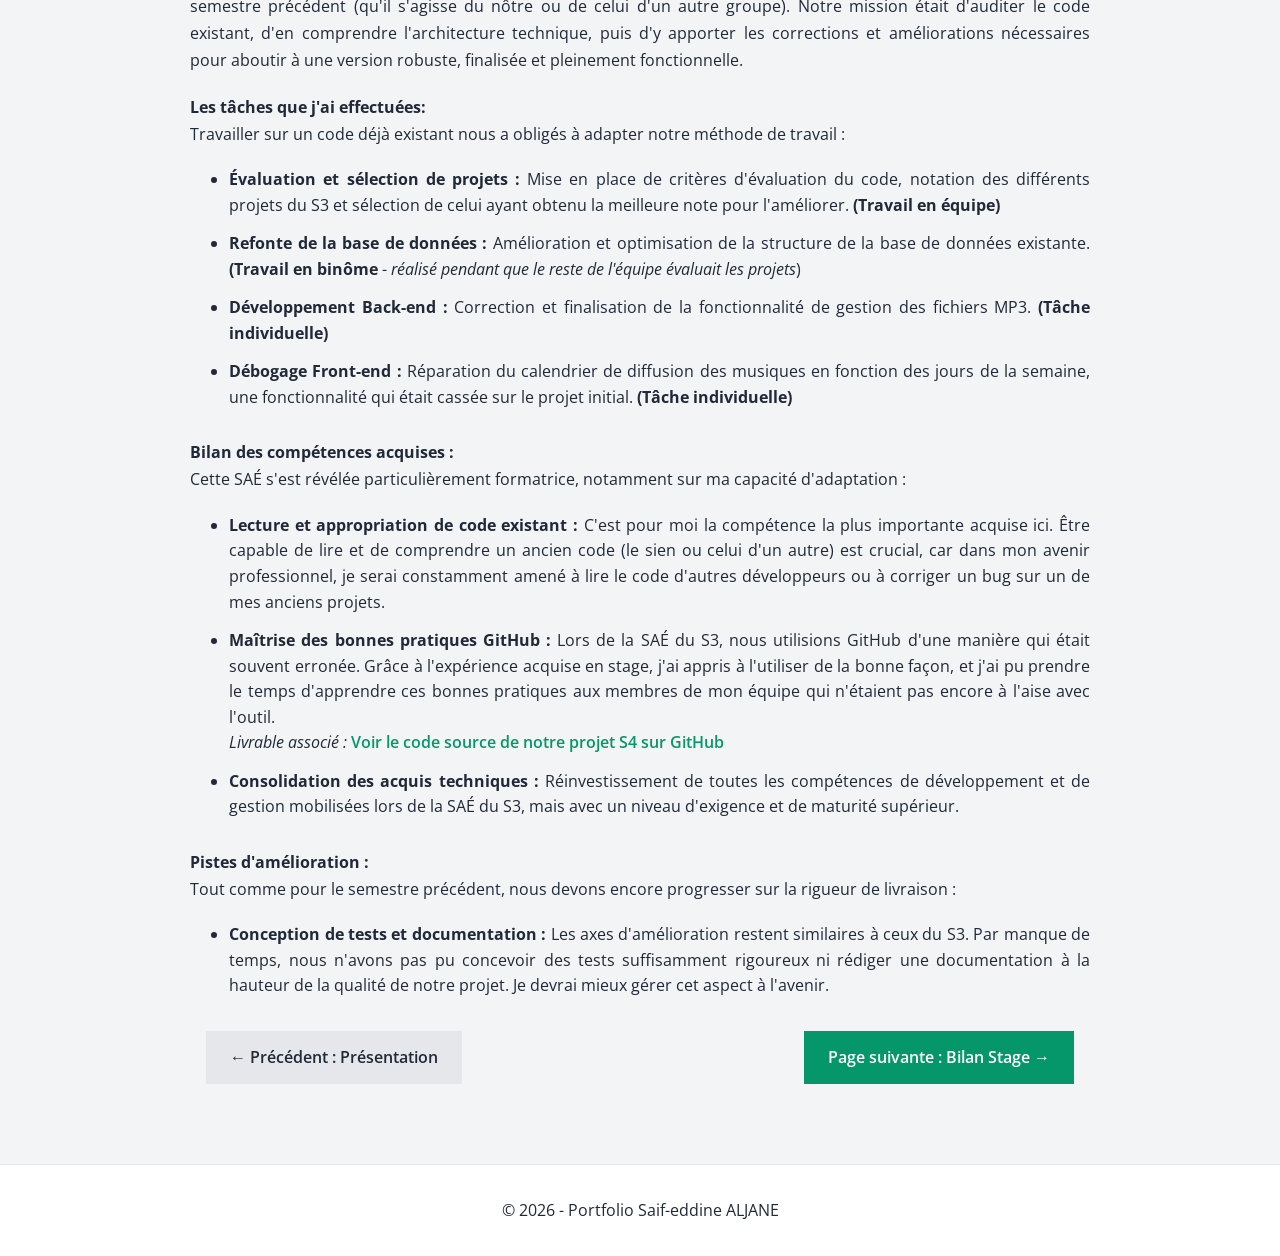
==== commit 8a0b75ca: "fix" ====
--- a/competences.html
+++ b/competences.html
@@ -96,7 +96,7 @@
                 </ul>
 
                 <p><strong>Bilan des compétences acquises :</strong><br>
-                Cette SAÉ s'est révélée particulièrement formatrice, notamment sur ma capacité d'adaptation technique :</p>
+                Cette SAÉ s'est révélée particulièrement formatrice, notamment sur ma capacité d'adaptation :</p>
                 <ul>
                     <li><strong>Lecture et appropriation de code existant :</strong> C'est pour moi la compétence la plus importante acquise ici. Être capable de lire et de comprendre un ancien code (le sien ou celui d'un autre) est crucial, car dans mon avenir professionnel, je serai constamment amené à lire le code d'autres développeurs ou à corriger un bug sur un de mes anciens projets.</li>
                     <li><strong>Maîtrise des bonnes pratiques GitHub :</strong> Lors de la SAÉ du S3, nous utilisions GitHub d'une manière qui était souvent erronée. Grâce à l'expérience acquise en stage, j'ai appris à l'utiliser de la bonne façon, et j'ai pu prendre le temps d'apprendre ces bonnes pratiques aux membres de mon équipe qui n'étaient pas encore à l'aise avec l'outil.
